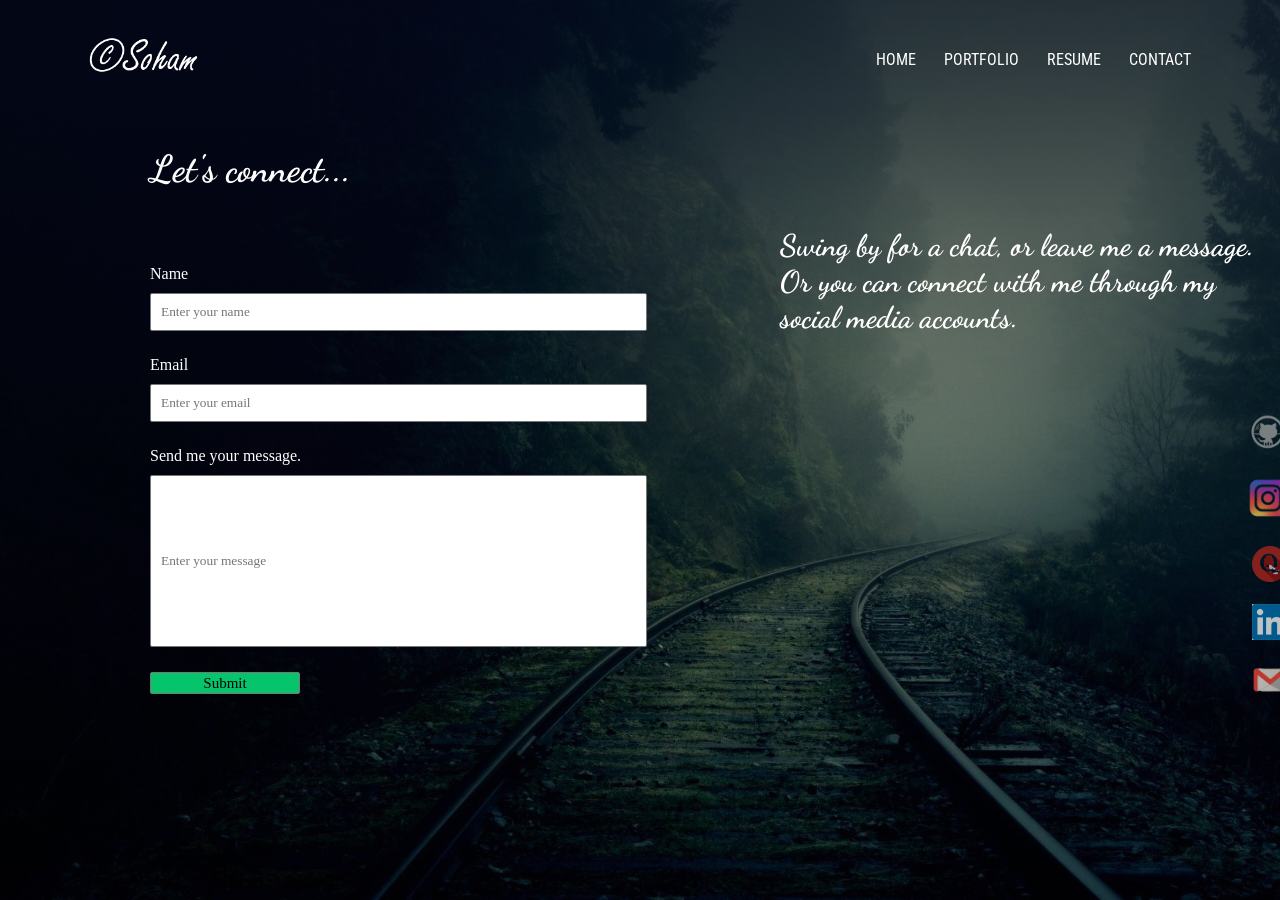
==== contact.html @ 99e3b3d2 "Added message form" ====
<!DOCTYPE html>
<html>
    <head>
        <meta name="viewport" content="width=device-width, initial-scale = 1.0">
        <title>TITLE</title>
        <link rel="stylesheet" href="contact.css">
        <link rel="preconnect" href="https://fonts.googleapis.com">
        <link rel="preconnect" href="https://fonts.gstatic.com" crossorigin>
        <link href="https://fonts.googleapis.com/css2?family=Roboto+Condensed:ital,wght@0,300;0,400;0,700;1,300;1,400;1,700&display=swap" rel="stylesheet">
        <link href="https://fonts.googleapis.com/css2?family=Dancing+Script&display=swap" rel="stylesheet">
        <!-- <link rel="stylesheet" href="https://cdn.jsdelivr.net/npm/@fortawesome/fontawesome-free@6.2.1/css/fontawesome.min.css"> -->
    </head>

    <body>
        <section class="header">

            <nav>
                <a href="index.html"><img src="Images/Screenshot_2023-06-06_101107-removebg-preview.png"></a>                 <!-- Logo -->
                <div class="nav-links">
                    <ul>                                                                  <!-- Unordered list -->  
                        <li><a href="index.html">HOME</a></li>                                       <!-- List item -->
                        <li><a href="portfolio.html">PORTFOLIO</a></li>
                        <li><a href="resume.html">RESUME</a></li>
                        <li><a href="contact.html">CONTACT</a></li>
                    </ul>
                </div>
            </nav>

            <div>
                <div class="contact_title">
                    <h1>Let's connect...</h1>
                </div>

                <div class="contact-text">
                    <h2>Swing by for a chat, or leave me a message. <br> Or you can connect with me through my social media accounts.</h2>
                </div>
            </div> 


            <div class="message-me"> 
                <form id="form" method="get">
 
                    <div class="form-control">
                        <label for="name" id="label-name">Name</label>
                        <input type="text" id="name" placeholder="Enter your name" />
                    </div>
              
                    <div class="form-control">
                        <label for="email" id="label-email">Email</label>
                        <input type="email" id="email" placeholder="Enter your email" />
                    </div>
              
                    <div class="form-control">
                        <label for="age" id="label-age">Send me your message.</label>
                        <input type="text" id="msg-box" placeholder="Enter your message" />
                    </div>
              
                    <button type="submit" value="submit">
                        Submit
                    </button>
                </form>
            </div>


            <div class="fixed-side-bar">
                <a id="side-logo1" href="https://github.com/SohamD34" target="_blank"><img id="Github" src="Images/github-logo.png" alt="Github" style="height: 36px; width: 52px;"></a>
                <h>&nbsp;</h>
                <a id="side-logo2" href="https://instagram.com/so_uhhmm"target="_blank"><img id="Instagram" src="Images/Instagram-logo.png" alt="Instgram" style="height: 52px; width: 52px; "></a>
                <h>&nbsp;</h>
                <a id="side-logo3" href="https://www.quora.com/profile/Soham-Deshmukh-61" target="_blank"><img id="Quora" src="Images/Quora.png" alt="Quora" style="height: 36px; width: 36px; margin-left: 10px;"></a>
                <h>&nbsp;</h>
                <a id="side-logo4" href="https://www.linkedin.com/in/soham-deshmukh-iitj/" target="_blank"><img id="Linkedin" src="Images/Linkedin.png" alt="Linkedin" style="height: 36px; width: 36px; margin-left: 10px; "></a>
                <h>&nbsp;</h>
                <a id="side-logo5" href="mailto:deshmukh.2@gmail.com" target="_blank"><img id="Gmail" src="Images/Gmail.png" alt="Gmail" style="height: 36px; width: 36px; margin-left: 10px;"></a>
            </div>


        </section>

    </body>
</html>
---- contact.css ----
*{
    margin:0;
    padding:0;
    /* font-family: 'Roboto Condensed', sans-serif; */
    /* font-family: 'Dancing Script', cursive; */
}
.header{
    min-height: 100vh;
    width: 100%;
    background-image: linear-gradient(rgba(4,9,30,0.7),rgba(4,9,30,.07)),url("Images/31549.jpg");
    background-position: center;
    background-size: cover;
    position: relative;
}


body::-webkit-scrollbar{
    display: none;
}
nav{
    display:flex;
    padding: 2% 6%;
    justify-content: space-between;
    align-items: center;
    margin-left: 0px;
}
nav img{
    width: 130px;
    height: auto;
    margin-left: 0px;
}
.nav-links{
    flex: 1;
    text-align: right;
    font-family: 'Roboto Condensed', sans-serif;
}
.nav-links ul li{
    list-style: none;
    display: inline-block;
    padding: 8px 12px;
    position: relative;
}
.nav-links ul li a{
    color: #fff;
    text-decoration: none;
    font-size: 13; 
}
.nav-links ul li::after{
    content: '';
    width: 0%;
    height: 2px;                    /* setting height and width for the underline when hover */
    background: #f44336;        /* setting red as background colour for hover effect*/
    display: block;
    margin: auto;
    transition: 0.5s;
}
.nav-links ul li:hover::after{          /*giving underline as hover effect*/
    width: 100%;
}

.contact_title{
    color:white;
    font-size: 25px;
    text-align: left;
    margin-top: 25px;
    margin-left:150px;
    font-family: 'Dancing Script', cursive;
}
.contact-text{
    color:white;
    text-align:left;
    margin-top: 35px;
    margin-left: 780px;
    font-size: 20px;
    font-family: 'Dancing Script', cursive;
}

.fixed-side-bar{
    position: fixed;
    margin-right: 0px;
    margin-top: -300px;
    height: 5px;
    width: 5px;
    margin-left: 97%;
    opacity: 75%;
}

form {
    max-width: 500px;
    margin-left:150px;
    margin-top: -70px;
}

.form-control {
    text-align: left;
    margin-bottom: 25px;
}

.form-control label {
    display: block;
    margin-bottom: 10px;
    color: white;
}

.form-control input,
.form-control select,
.form-control textarea {
    border: 1px solid #777;
    border-radius: 2px;
    font-family: inherit;
    padding: 10px;
    display: block;
    width: 95%;
}

.form-control input[type="radio"],
.form-control input[type="checkbox"] {
    display: inline-block;
    width: auto;
}

button {
    background-color: #05c46b;
    border: 1px solid #777;
    border-radius: 2px;
    font-family: inherit;
    font-size: 15px;
    display: block;
    height: 22px;
    width: 30%;
    margin-top: 10px;
    margin-bottom: 20px;
}

#msg-box{
    height: 150px;
}
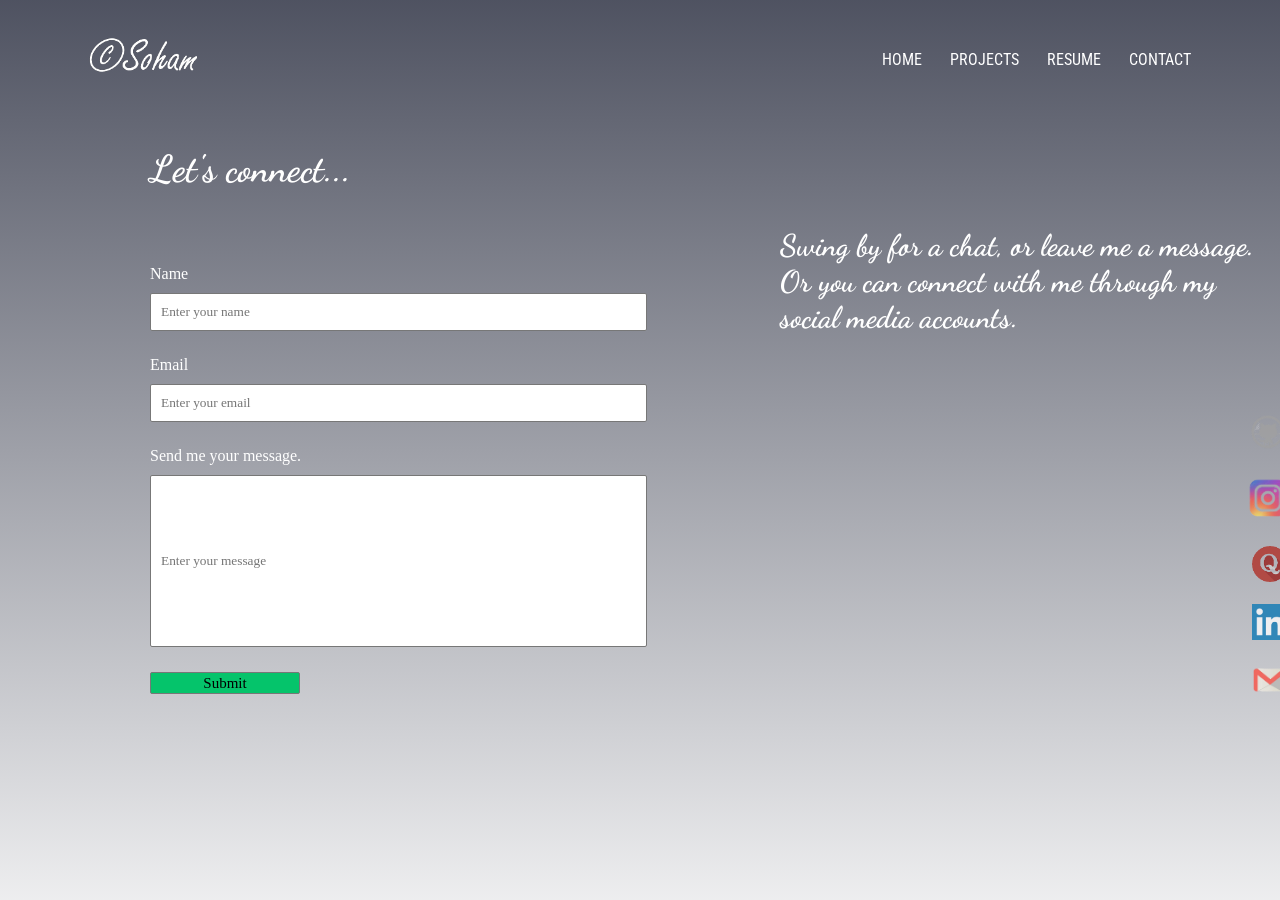
==== commit 516841e8: "New updates" ====
--- a/contact.html
+++ b/contact.html
@@ -19,7 +19,7 @@
                 <div class="nav-links">
                     <ul>                                                                  <!-- Unordered list -->  
                         <li><a href="index.html">HOME</a></li>                                       <!-- List item -->
-                        <li><a href="portfolio.html">PORTFOLIO</a></li>
+                        <li><a href="portfolio.html">PROJECTS</a></li>
                         <li><a href="resume.html">RESUME</a></li>
                         <li><a href="contact.html">CONTACT</a></li>
                     </ul>
@@ -42,17 +42,17 @@
  
                     <div class="form-control">
                         <label for="name" id="label-name">Name</label>
-                        <input type="text" id="name" placeholder="Enter your name" />
+                        <input type="text" id="name" name="entry.431487572" placeholder="Enter your name" />
                     </div>
               
                     <div class="form-control">
                         <label for="email" id="label-email">Email</label>
-                        <input type="email" id="email" placeholder="Enter your email" />
+                        <input type="email" id="email"  name="entry.1530855438" placeholder="Enter your email" />
                     </div>
               
                     <div class="form-control">
                         <label for="age" id="label-age">Send me your message.</label>
-                        <input type="text" id="msg-box" placeholder="Enter your message" />
+                        <input type="text" id="msg-box" name="entry.1428503746" placeholder="Enter your message" />
                     </div>
               
                     <button type="submit" value="submit">
--- a/contact.css
+++ b/contact.css
@@ -4,10 +4,28 @@
     /* font-family: 'Roboto Condensed', sans-serif; */
     /* font-family: 'Dancing Script', cursive; */
 }
+
+
+body {
+    animation: fadeInAnimation ease 1.5s;
+    animation-iteration-count: 1;
+    animation-fill-mode: forwards;
+}
+ 
+@keyframes fadeInAnimation {
+    0% {
+        background-color: black;
+        opacity: 0.2;
+    }
+    100% {
+        opacity: 1;
+     }
+}
+
 .header{
     min-height: 100vh;
     width: 100%;
-    background-image: linear-gradient(rgba(4,9,30,0.7),rgba(4,9,30,.07)),url("Images/31549.jpg");
+    background-image: linear-gradient(rgba(4,9,30,0.7),rgba(4,9,30,.07)),url("Images/space.jpg");
     background-position: center;
     background-size: cover;
     position: relative;
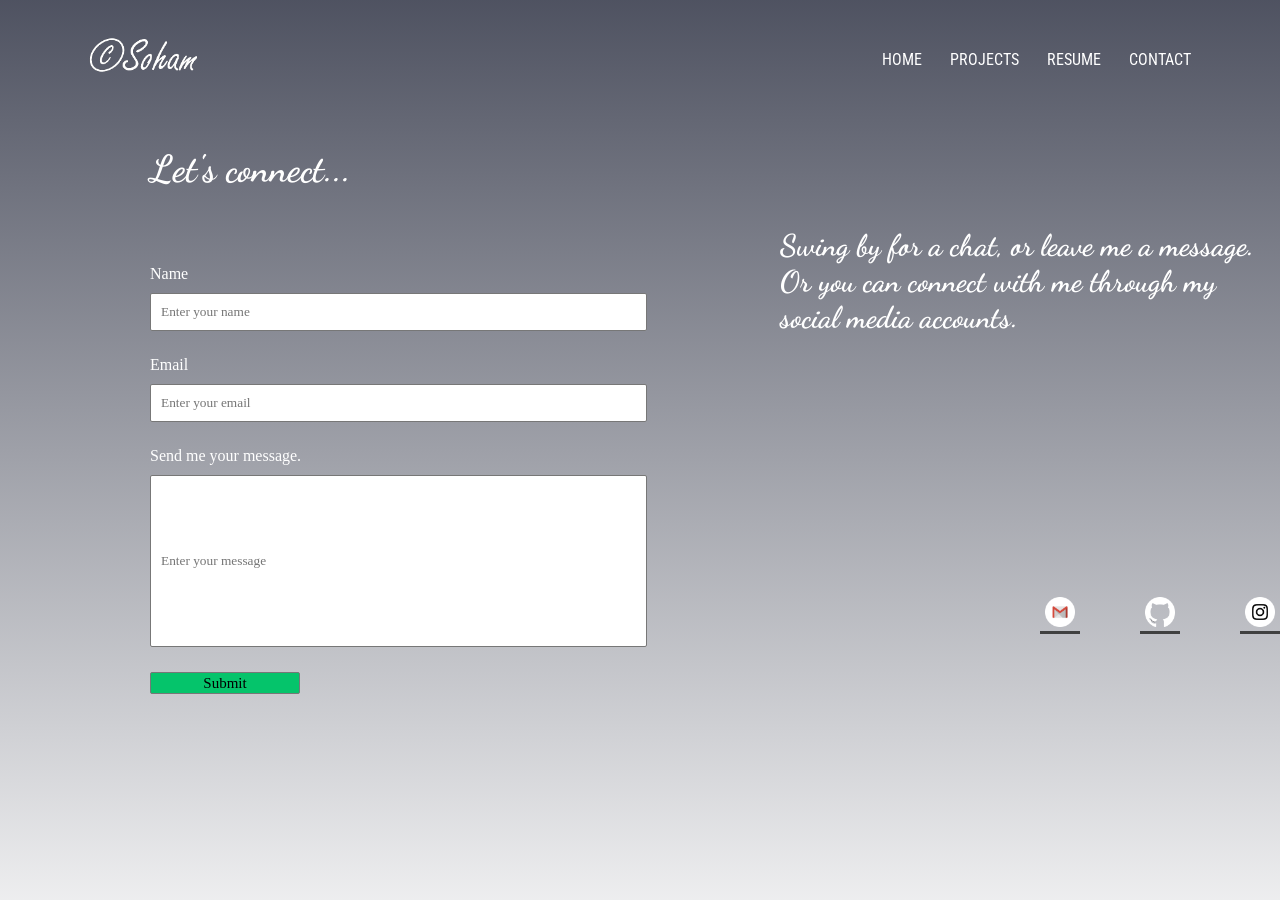
==== commit 07e7882c: "New changes" ====
--- a/contact.html
+++ b/contact.html
@@ -8,7 +8,7 @@
         <link rel="preconnect" href="https://fonts.gstatic.com" crossorigin>
         <link href="https://fonts.googleapis.com/css2?family=Roboto+Condensed:ital,wght@0,300;0,400;0,700;1,300;1,400;1,700&display=swap" rel="stylesheet">
         <link href="https://fonts.googleapis.com/css2?family=Dancing+Script&display=swap" rel="stylesheet">
-        <!-- <link rel="stylesheet" href="https://cdn.jsdelivr.net/npm/@fortawesome/fontawesome-free@6.2.1/css/fontawesome.min.css"> -->
+        <link rel="stylesheet" href="https://cdnjs.cloudflare.com/ajax/libs/font-awesome/4.7.0/css/font-awesome.min.css">
     </head>
 
     <body>
@@ -62,16 +62,45 @@
             </div>
 
 
-            <div class="fixed-side-bar">
-                <a id="side-logo1" href="https://github.com/SohamD34" target="_blank"><img id="Github" src="Images/github-logo.png" alt="Github" style="height: 36px; width: 52px;"></a>
-                <h>&nbsp;</h>
-                <a id="side-logo2" href="https://instagram.com/so_uhhmm"target="_blank"><img id="Instagram" src="Images/Instagram-logo.png" alt="Instgram" style="height: 52px; width: 52px; "></a>
-                <h>&nbsp;</h>
-                <a id="side-logo3" href="https://www.quora.com/profile/Soham-Deshmukh-61" target="_blank"><img id="Quora" src="Images/Quora.png" alt="Quora" style="height: 36px; width: 36px; margin-left: 10px;"></a>
-                <h>&nbsp;</h>
-                <a id="side-logo4" href="https://www.linkedin.com/in/soham-deshmukh-iitj/" target="_blank"><img id="Linkedin" src="Images/Linkedin.png" alt="Linkedin" style="height: 36px; width: 36px; margin-left: 10px; "></a>
-                <h>&nbsp;</h>
-                <a id="side-logo5" href="mailto:deshmukh.2@gmail.com" target="_blank"><img id="Gmail" src="Images/Gmail.png" alt="Gmail" style="height: 36px; width: 36px; margin-left: 10px;"></a>
+            <div class="logos">
+                <ul class="logos-ul">
+                    <li class="logos-li">
+                      <a class="gmail" href="mailto:deshmukh.2@iitj.ac.in">
+                        <img src="Images/Gmail.png" alt="Gmail Logo" class="logo-img">
+                        <span></span>
+                        <span></span>
+                        <span></span>
+                        <span></span>
+                      </a>
+                    </li>
+                    <li class="logos-li">
+                      <a class="github" href="https://www.github.com/SohamD34/">
+                        <img src="Images/Github.png" alt="Github Logo" class="logo-img">
+                        <span></span>
+                        <span></span>
+                        <span></span>
+                        <span></span>
+                      </a>
+                    </li>
+                    <li class="logos-li">
+                      <a class="instagram" href="https://www.instagram.com/so_uhhmm/">
+                        <img src="Images/Instagram.png" alt="Instagram Logo" class="logo-img">
+                        <span></span>
+                        <span></span>
+                        <span></span>
+                        <span></span>
+                      </a>
+                    </li>
+                    <li class="logos-li">
+                      <a class="linkedin" href="https://www.linkedin.com/profile/Soham-Deshmukh-iitj">
+                        <img src="Images/LinkedIn.png" alt="LinkedIn Logo" class="logo-img">
+                        <span></span>
+                        <span></span>
+                        <span></span>
+                        <span></span>
+                      </a>
+                    </li>
+                  </ul>
             </div>
 
 
--- a/contact.css
+++ b/contact.css
@@ -93,16 +93,6 @@
     font-family: 'Dancing Script', cursive;
 }
 
-.fixed-side-bar{
-    position: fixed;
-    margin-right: 0px;
-    margin-top: -300px;
-    height: 5px;
-    width: 5px;
-    margin-left: 97%;
-    opacity: 75%;
-}
-
 form {
     max-width: 500px;
     margin-left:150px;
@@ -152,4 +142,97 @@
 
 #msg-box{
     height: 150px;
+}
+
+.logos{
+    margin-left: 1100px;
+    margin-top: -100px;
+}
+
+.logos-ul {
+    top:50%;
+    left:50%;
+    transform:translate(-50%,-50%);
+    margin:0;
+    padding:0;
+    display:flex;
+}
+.logos-ul .logos-li {
+    list-style:none;
+}
+.logos-ul .logos-li a {
+    display:block;
+    position:relative;
+    width:40px;
+    height:40px;
+    line-height:40px;
+    font-size:40px;
+    text-align:center;
+    text-decoration:none;
+    color:#404040;
+    margin: 0 30px;
+    transition:.5s;
+}
+.logos-ul .logos-li a span {
+    position:absolute;
+    transition: transform .5s;
+}
+.logos-ul .logos-li a span:nth-child(1),
+.logos-ul .logos-li a span:nth-child(3){
+    width:100%;
+    height:3px;
+    background:#404040;
+}
+.logos-ul .logos-li a span:nth-child(1) {
+    top:0;
+    left:0;
+    transform-origin: right;
+}
+.logos-ul .logos-li a:hover span:nth-child(1) {
+    transform: scaleX(0);
+    transform-origin: left;
+    transition:transform .5s;
+}
+  
+.logos-ul .logos-li a span:nth-child(3) {
+    bottom:0;
+    left:0;
+    transform-origin: left;
+}
+.logos-ul .logos-li a:hover span:nth-child(3) {
+    transform: scaleX(0);
+    transform-origin: right;
+    transition:transform .5s;
+}
+.logos-ul .logos-li a span:nth-child(2),
+.logos-ul .logos-li a span:nth-child(4){
+    width:3px;
+    height:100%;
+    background:#404040;
+}
+.logos-ul .logos-li a span:nth-child(2) {
+    top:0;
+    left:0;
+    transform:scale(0);
+    transform-origin: bottom;
+}
+.logos-ul .logos-li a:hover span:nth-child(2) {
+    transform: scale(1);
+    transform-origin: top;
+    transition:transform .5s;
+}
+.logos-ul .logos-li a span:nth-child(4) {
+    top:0;
+    right:0;
+    transform:scale(0);
+    transform-origin: top;
+}
+.logos-ul .logos-li a:hover span:nth-child(4) {
+    transform: scale(1);
+    transform-origin: bottom;
+    transition:transform .5s;
+}
+.logo-img{
+    height: 30px;
+    width: 30px;
 }
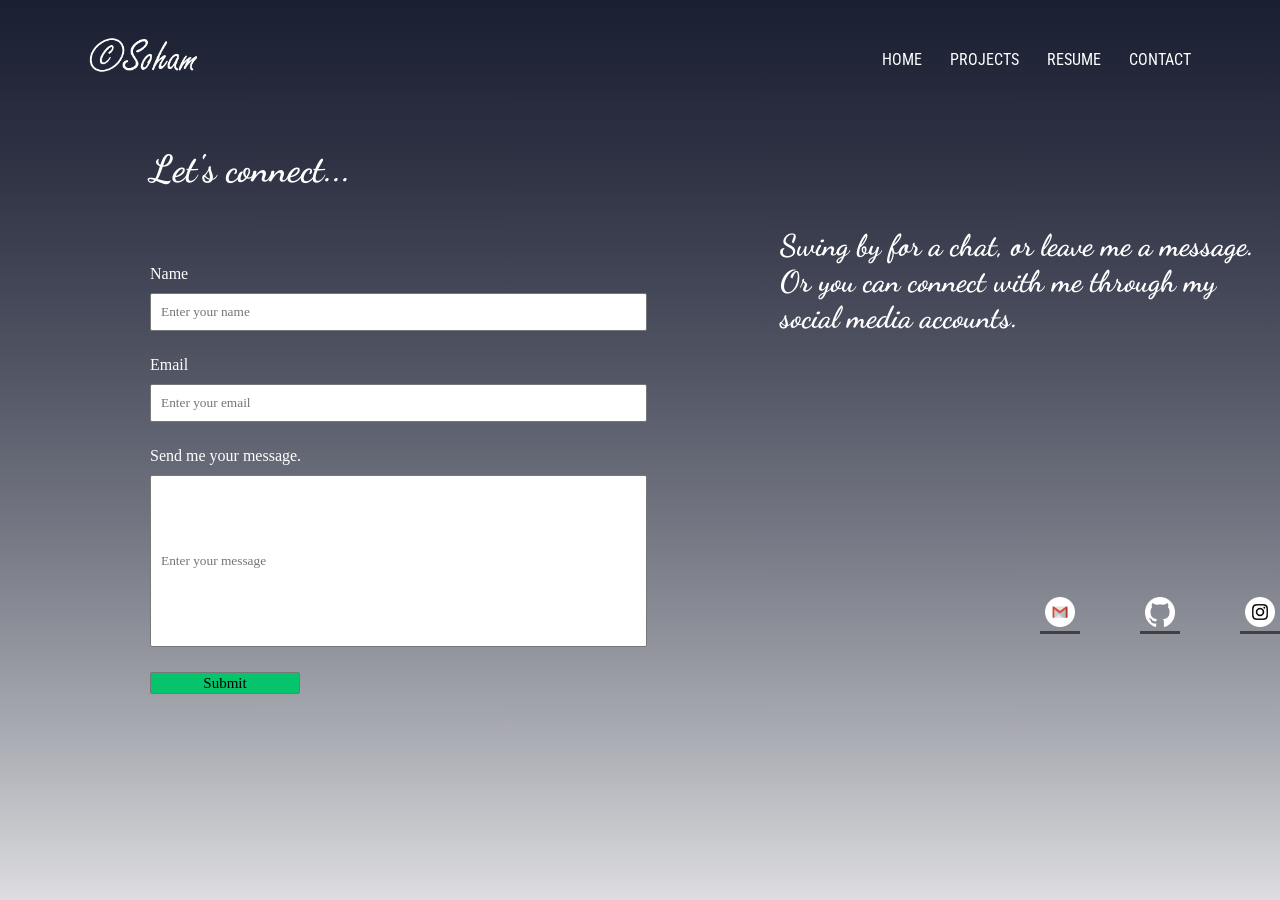
==== commit 15d421b8: "Multiple commits" ====
--- a/contact.html
+++ b/contact.html
@@ -3,7 +3,7 @@
     <head>
         <meta name="viewport" content="width=device-width, initial-scale = 1.0">
         <title>TITLE</title>
-        <link rel="stylesheet" href="contact.css">
+        <link rel="stylesheet" href="style/contact.css">
         <link rel="preconnect" href="https://fonts.googleapis.com">
         <link rel="preconnect" href="https://fonts.gstatic.com" crossorigin>
         <link href="https://fonts.googleapis.com/css2?family=Roboto+Condensed:ital,wght@0,300;0,400;0,700;1,300;1,400;1,700&display=swap" rel="stylesheet">
@@ -92,7 +92,7 @@
                       </a>
                     </li>
                     <li class="logos-li">
-                      <a class="linkedin" href="https://www.linkedin.com/profile/Soham-Deshmukh-iitj">
+                      <a class="linkedin" href="https://www.linkedin.com/profile/soham-deshmukh-iitj">
                         <img src="Images/LinkedIn.png" alt="LinkedIn Logo" class="logo-img">
                         <span></span>
                         <span></span>
--- a/style/contact.css
+++ b/style/contact.css
@@ -0,0 +1,239 @@
+*{
+    margin:0;
+    padding:0;
+    /* font-family: 'Roboto Condensed', sans-serif; */
+    /* font-family: 'Dancing Script', cursive; */
+}
+
+
+body {
+    animation: fadeInAnimation ease 1.5s;
+    animation-iteration-count: 1;
+    animation-fill-mode: forwards;
+    background-image: linear-gradient(rgba(4,9,30,0.7),rgba(4,9,30,.07)),url('C:/Users/91738/sohamd34.github.io/Images/space.jpg');
+}
+ 
+@keyframes fadeInAnimation {
+    0% {
+        background-color: black;
+        opacity: 0.2;
+    }
+    100% {
+        opacity: 1;
+     }
+}
+
+.header{
+    min-height: 100vh;
+    width: 100%;
+    background-image: linear-gradient(rgba(4,9,30,0.7),rgba(4,9,30,.07)),url("C:/Users/91738/sohamd34.github.io/Images/space.jpg");
+    background-position: center;
+    background-size: cover;
+    position: relative;
+}
+
+
+body::-webkit-scrollbar{
+    display: none;
+}
+nav{
+    display:flex;
+    padding: 2% 6%;
+    justify-content: space-between;
+    align-items: center;
+    margin-left: 0px;
+}
+nav img{
+    width: 130px;
+    height: auto;
+    margin-left: 0px;
+}
+.nav-links{
+    flex: 1;
+    text-align: right;
+    font-family: 'Roboto Condensed', sans-serif;
+}
+.nav-links ul li{
+    list-style: none;
+    display: inline-block;
+    padding: 8px 12px;
+    position: relative;
+}
+.nav-links ul li a{
+    color: #fff;
+    text-decoration: none;
+    font-size: 13; 
+}
+.nav-links ul li::after{
+    content: '';
+    width: 0%;
+    height: 2px;                    /* setting height and width for the underline when hover */
+    background: #f44336;        /* setting red as background colour for hover effect*/
+    display: block;
+    margin: auto;
+    transition: 0.5s;
+}
+.nav-links ul li:hover::after{          /*giving underline as hover effect*/
+    width: 100%;
+}
+
+.contact_title{
+    color:white;
+    font-size: 25px;
+    text-align: left;
+    margin-top: 25px;
+    margin-left:150px;
+    font-family: 'Dancing Script', cursive;
+}
+.contact-text{
+    color:white;
+    text-align:left;
+    margin-top: 35px;
+    margin-left: 780px;
+    font-size: 20px;
+    font-family: 'Dancing Script', cursive;
+}
+
+form {
+    max-width: 500px;
+    margin-left:150px;
+    margin-top: -70px;
+}
+
+.form-control {
+    text-align: left;
+    margin-bottom: 25px;
+}
+
+.form-control label {
+    display: block;
+    margin-bottom: 10px;
+    color: white;
+}
+
+.form-control input,
+.form-control select,
+.form-control textarea {
+    border: 1px solid #777;
+    border-radius: 2px;
+    font-family: inherit;
+    padding: 10px;
+    display: block;
+    width: 95%;
+}
+
+.form-control input[type="radio"],
+.form-control input[type="checkbox"] {
+    display: inline-block;
+    width: auto;
+}
+
+button {
+    background-color: #05c46b;
+    border: 1px solid #777;
+    border-radius: 2px;
+    font-family: inherit;
+    font-size: 15px;
+    display: block;
+    height: 22px;
+    width: 30%;
+    margin-top: 10px;
+    margin-bottom: 20px;
+}
+
+#msg-box{
+    height: 150px;
+}
+
+.logos{
+    margin-left: 1100px;
+    margin-top: -100px;
+}
+
+.logos-ul {
+    top:50%;
+    left:50%;
+    transform:translate(-50%,-50%);
+    margin:0;
+    padding:0;
+    display:flex;
+}
+.logos-ul .logos-li {
+    list-style:none;
+}
+.logos-ul .logos-li a {
+    display:block;
+    position:relative;
+    width:40px;
+    height:40px;
+    line-height:40px;
+    font-size:40px;
+    text-align:center;
+    text-decoration:none;
+    color:#404040;
+    margin: 0 30px;
+    transition:.5s;
+}
+.logos-ul .logos-li a span {
+    position:absolute;
+    transition: transform .5s;
+}
+.logos-ul .logos-li a span:nth-child(1),
+.logos-ul .logos-li a span:nth-child(3){
+    width:100%;
+    height:3px;
+    background:#404040;
+}
+.logos-ul .logos-li a span:nth-child(1) {
+    top:0;
+    left:0;
+    transform-origin: right;
+}
+.logos-ul .logos-li a:hover span:nth-child(1) {
+    transform: scaleX(0);
+    transform-origin: left;
+    transition:transform .5s;
+}
+  
+.logos-ul .logos-li a span:nth-child(3) {
+    bottom:0;
+    left:0;
+    transform-origin: left;
+}
+.logos-ul .logos-li a:hover span:nth-child(3) {
+    transform: scaleX(0);
+    transform-origin: right;
+    transition:transform .5s;
+}
+.logos-ul .logos-li a span:nth-child(2),
+.logos-ul .logos-li a span:nth-child(4){
+    width:3px;
+    height:100%;
+    background:#404040;
+}
+.logos-ul .logos-li a span:nth-child(2) {
+    top:0;
+    left:0;
+    transform:scale(0);
+    transform-origin: bottom;
+}
+.logos-ul .logos-li a:hover span:nth-child(2) {
+    transform: scale(1);
+    transform-origin: top;
+    transition:transform .5s;
+}
+.logos-ul .logos-li a span:nth-child(4) {
+    top:0;
+    right:0;
+    transform:scale(0);
+    transform-origin: top;
+}
+.logos-ul .logos-li a:hover span:nth-child(4) {
+    transform: scale(1);
+    transform-origin: bottom;
+    transition:transform .5s;
+}
+.logo-img{
+    height: 30px;
+    width: 30px;
+}
